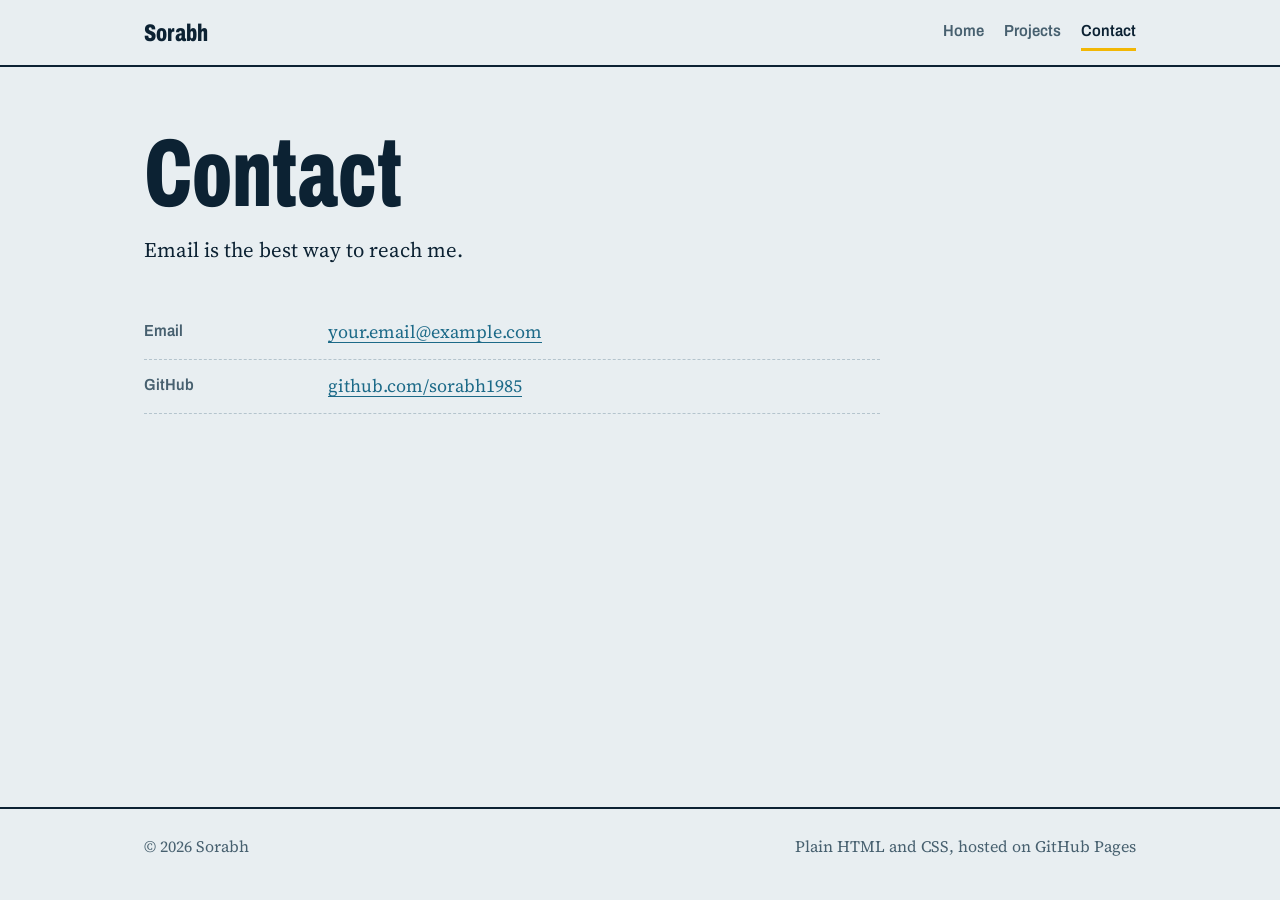
==== contact.html @ 52fe7916 "Add files via upload portfolio" ====
<!doctype html>
<html lang="en">
<head>
  <meta charset="utf-8">
  <meta name="viewport" content="width=device-width, initial-scale=1">
  <title>Contact | Sorabh</title>
  <meta name="description" content="How to contact Sorabh.">
  <meta name="theme-color" content="#0c2233">
  <link rel="preconnect" href="https://fonts.googleapis.com">
  <link rel="preconnect" href="https://fonts.gstatic.com" crossorigin>
  <link href="https://fonts.googleapis.com/css2?family=Archivo:wdth,wght@62..125,400..800&family=Source+Serif+4:opsz,wght@8..60,400..700&display=swap" rel="stylesheet">
  <link rel="stylesheet" href="style.css">
</head>
<body>
  <a class="skip" href="#main">Skip to content</a>

  <header class="top">
    <div class="wrap">
      <a class="brand" href="index.html">Sorabh</a>
      <nav aria-label="Main">
        <ul>
          <li><a href="index.html">Home</a></li>
          <li><a href="projects.html">Projects</a></li>
          <li><a href="contact.html" aria-current="page">Contact</a></li>
        </ul>
      </nav>
    </div>
  </header>

  <main id="main" class="page wrap">
    <h1 class="page-title">Contact</h1>
    <p class="lead">Email is the best way to reach me.</p>

    <dl class="sheet">
      <div><dt>Email</dt><dd><a href="mailto:your.email@example.com">your.email@example.com</a></dd></div>
      <div><dt>GitHub</dt><dd><a href="https://github.com/sorabh1985">github.com/sorabh1985</a></dd></div>
      <!--
        To add LinkedIn, copy a row above:
        <div><dt>LinkedIn</dt><dd><a href="https://www.linkedin.com/in/your-handle">linkedin.com/in/your-handle</a></dd></div>
      -->
    </dl>
  </main>

  <footer class="foot">
    <div class="wrap">
      <p>&copy; 2026 Sorabh</p>
      <p>Plain HTML and CSS, hosted on GitHub Pages</p>
    </div>
  </footer>
</body>
</html>
---- style.css ----
/* Sorabh portfolio: process-plant signage + equipment data sheet.
   Edit the colours and fonts in :root; everything else follows. */

:root {
  --paper: #e8eef1;
  --ink: #0c2233;
  --muted: #47606f;
  --line: #b4c4cd;
  --pipe: #1c6a88;
  --signal: #f2b705;
  --on-signal: #0c2233;

  --display: "Archivo", "Arial Narrow", "Helvetica Neue", Arial, sans-serif;
  --text: "Source Serif 4", Charter, "Iowan Old Style", Georgia, serif;
  --wrap: 62rem;
}

@media (prefers-color-scheme: dark) {
  :root {
    --paper: #0a1c2b;
    --ink: #e6f0f5;
    --muted: #9fb6c4;
    --line: #2b4a60;
    --pipe: #63bfdc;
  }
}

*, *::before, *::after { box-sizing: border-box; }

html { -webkit-text-size-adjust: 100%; }

body {
  margin: 0;
  min-height: 100dvh;
  display: flex;
  flex-direction: column;
  background: var(--paper);
  color: var(--ink);
  font-family: var(--text);
  font-size: 1.125rem;
  line-height: 1.7;
}

main { flex: 1; }

.wrap { width: min(100% - 2.5rem, var(--wrap)); margin-inline: auto; }

a { color: var(--pipe); text-decoration-thickness: 1px; text-underline-offset: 0.2em; }
a:hover { text-decoration-thickness: 2px; }
:focus-visible { outline: 3px solid var(--pipe); outline-offset: 3px; }

.skip {
  position: absolute;
  left: 1rem;
  top: 0;
  z-index: 10;
  padding: 0.5rem 1rem;
  background: var(--ink);
  color: var(--paper);
  transform: translateY(-120%);
}
.skip:focus { transform: none; }

/* Header and navigation */
.top { border-bottom: 2px solid var(--ink); }
.top .wrap {
  display: flex;
  flex-wrap: wrap;
  align-items: center;
  justify-content: space-between;
  gap: 0.5rem 1.5rem;
  padding-block: 0.9rem;
}
.brand {
  font: 800 1.5rem/1 var(--display);
  font-stretch: 70%;
  letter-spacing: 0.01em;
  color: var(--ink);
  text-decoration: none;
}
.top nav ul { display: flex; flex-wrap: wrap; gap: 0.25rem 1.25rem; list-style: none; margin: 0; padding: 0; }
.top nav a {
  display: inline-block;
  padding: 0.35rem 0;
  border-bottom: 3px solid transparent;
  font: 600 1rem/1.4 var(--display);
  font-stretch: 90%;
  color: var(--muted);
  text-decoration: none;
}
.top nav a:hover { color: var(--ink); }
.top nav a[aria-current="page"] { color: var(--ink); border-bottom-color: var(--signal); }

/* Hero */
.hero { padding-block: clamp(2.5rem, 8vw, 5.5rem) 3.5rem; }
.hero h1 {
  margin: 0 0 0.12em;
  font: 800 clamp(5rem, 22vw, 12rem)/0.82 var(--display);
  font-stretch: 62%;
  letter-spacing: -0.01em;
}
.role {
  margin: 0 0 1.25rem;
  font: 600 clamp(1.25rem, 3vw, 1.75rem)/1.2 var(--display);
  font-stretch: 85%;
}
.lead { max-width: 36rem; margin: 0 0 1.75rem; font-size: 1.3rem; line-height: 1.55; }

.actions { display: flex; flex-wrap: wrap; gap: 0.75rem; }
.btn {
  display: inline-block;
  padding: 0.65rem 1.25rem;
  border: 2px solid var(--ink);
  border-radius: 2px;
  background: transparent;
  color: var(--ink);
  font: 700 1rem/1.2 var(--display);
  font-stretch: 90%;
  text-decoration: none;
}
.btn.primary { background: var(--signal); border-color: var(--signal); color: var(--on-signal); }
.btn:hover, .btn.primary:hover { background: var(--ink); border-color: var(--ink); color: var(--paper); }

/* The pipeline: the one animated moment, runs once on load */
.flow {
  position: relative;
  display: grid;
  grid-template-columns: repeat(3, 1fr);
  gap: 0 1.5rem;
  margin: 3rem 0 0;
  padding: 0;
  list-style: none;
}
.flow::before {
  content: "";
  position: absolute;
  left: 0;
  right: 0;
  top: 11px;
  height: 6px;
  background: var(--pipe);
  transform-origin: left center;
  animation: run 1.3s cubic-bezier(0.65, 0, 0.25, 1) 0.2s both;
}
.flow li { position: relative; padding-top: 2.5rem; }
.flow li::before {
  content: "";
  position: absolute;
  left: 0;
  top: 0;
  width: 28px;
  height: 28px;
  border-radius: 50%;
  border: 6px solid var(--ink);
  background: var(--paper);
  animation: pop 0.35s ease-out both;
}
.flow li:nth-child(1)::before { animation-delay: 0.2s; }
.flow li:nth-child(2)::before { animation-delay: 0.85s; }
.flow li:nth-child(3)::before { animation-delay: 1.4s; }
.flow strong { display: block; font: 700 1.15rem/1.2 var(--display); font-stretch: 85%; }
.flow span { display: block; max-width: 16rem; margin-top: 0.25rem; color: var(--muted); font-size: 1rem; line-height: 1.5; }

@keyframes run { from { transform: scaleX(0); } to { transform: scaleX(1); } }
@keyframes runY { from { transform: scaleY(0); } to { transform: scaleY(1); } }
@keyframes pop { from { opacity: 0; transform: scale(0.4); } to { opacity: 1; transform: scale(1); } }

@media (max-width: 40rem) {
  .flow { grid-template-columns: 1fr; }
  .flow::before {
    left: 11px;
    right: auto;
    top: 0;
    bottom: 0;
    width: 6px;
    height: auto;
    transform-origin: center top;
    animation-name: runY;
  }
  .flow li { padding: 0 0 1.5rem 3rem; }
  .flow li:last-child { padding-bottom: 0; }
  .flow li::before { top: 0.1rem; }
}

@media (prefers-reduced-motion: reduce) {
  .flow::before, .flow li::before { animation: none; }
}

/* Content blocks */
.block { padding-block: 3rem; border-top: 2px solid var(--ink); }
.block h2 {
  margin: 0 0 1.5rem;
  font: 800 clamp(2rem, 5vw, 3rem)/1 var(--display);
  font-stretch: 70%;
}
.prose { max-width: 38rem; }
.prose p { margin: 0 0 1rem; }

.page-title {
  margin: 0 0 1rem;
  font: 800 clamp(3rem, 10vw, 6rem)/0.9 var(--display);
  font-stretch: 62%;
}
.page { padding-block: clamp(2rem, 6vw, 4rem) 3rem; }
.page .lead { margin-bottom: 2.5rem; }

/* Equipment data sheet: label / value rows */
.sheet { max-width: 46rem; margin: 1.5rem 0 0; }
.sheet div {
  display: grid;
  grid-template-columns: 10rem 1fr;
  gap: 0.25rem 1.5rem;
  padding: 0.7rem 0;
  border-bottom: 1px dashed var(--line);
}
.sheet dt { font: 600 1rem/1.7 var(--display); font-stretch: 90%; color: var(--muted); }
.sheet dd { margin: 0; }
@media (max-width: 40rem) { .sheet div { grid-template-columns: 1fr; } }

/* Projects */
.projects { display: grid; gap: 2.25rem; max-width: 46rem; margin: 0; padding: 0; list-style: none; }
.project { padding-left: 1.25rem; border-left: 6px solid var(--pipe); }
.project h2 { margin: 0 0 0.4rem; font: 700 1.6rem/1.15 var(--display); font-stretch: 80%; }
.project p { margin: 0 0 0.6rem; }
.project .stack { margin: 0; font: 600 0.95rem/1.5 var(--display); font-stretch: 90%; color: var(--muted); }

/* Footer */
.foot { padding-block: 1.5rem 2.5rem; border-top: 2px solid var(--ink); color: var(--muted); font-size: 1rem; }
.foot .wrap { display: flex; flex-wrap: wrap; justify-content: space-between; gap: 0.5rem 1.5rem; }
.foot p { margin: 0; }
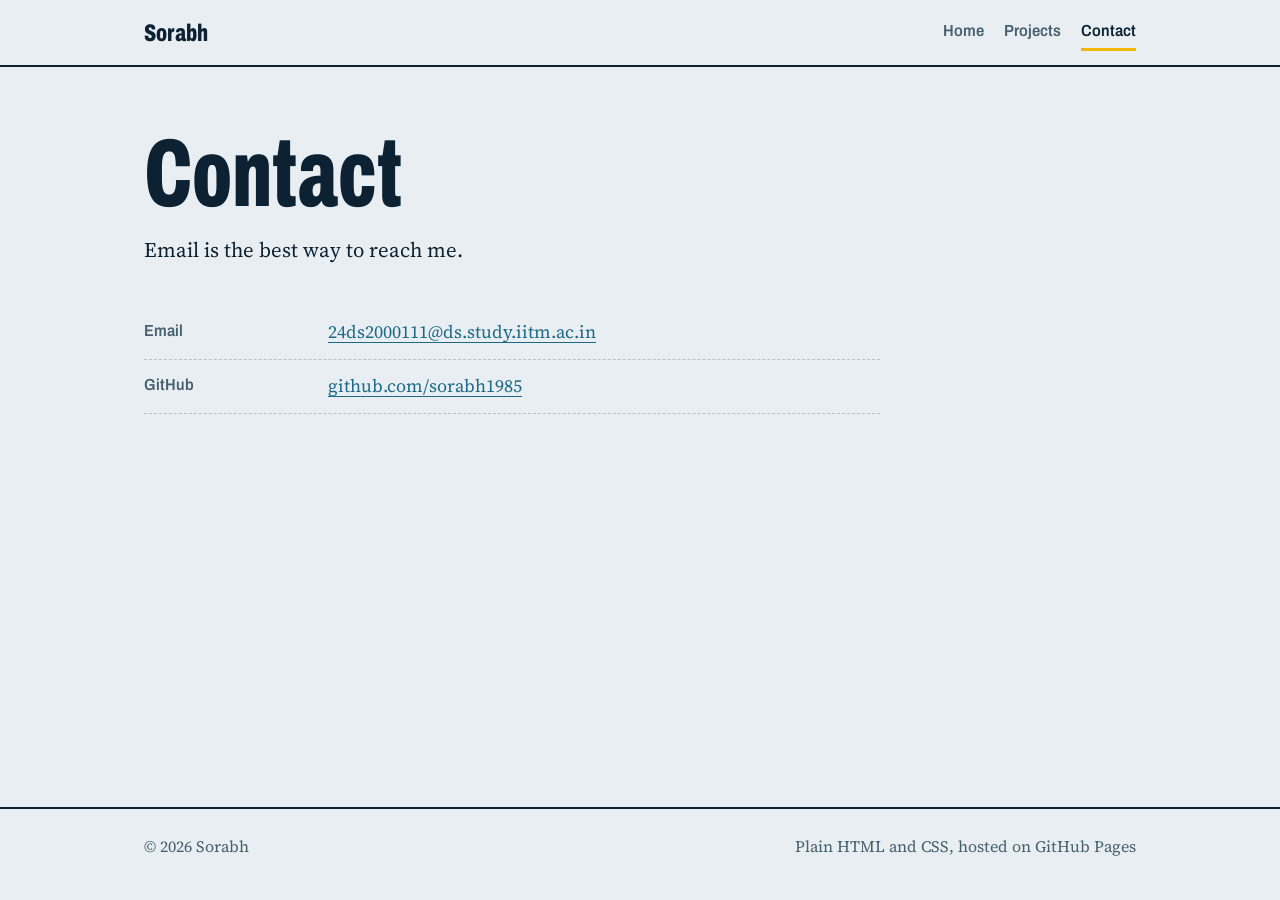
==== commit f601d214: "Add files via upload" ====
--- a/contact.html
+++ b/contact.html
@@ -32,7 +32,7 @@
     <p class="lead">Email is the best way to reach me.</p>
 
     <dl class="sheet">
-      <div><dt>Email</dt><dd><a href="mailto:your.email@example.com">your.email@example.com</a></dd></div>
+      <div><dt>Email</dt><dd><a href="mailto:24ds2000111@ds.study.iitm.ac.in">24ds2000111@ds.study.iitm.ac.in</a></dd></div>
       <div><dt>GitHub</dt><dd><a href="https://github.com/sorabh1985">github.com/sorabh1985</a></dd></div>
       <!--
         To add LinkedIn, copy a row above:
